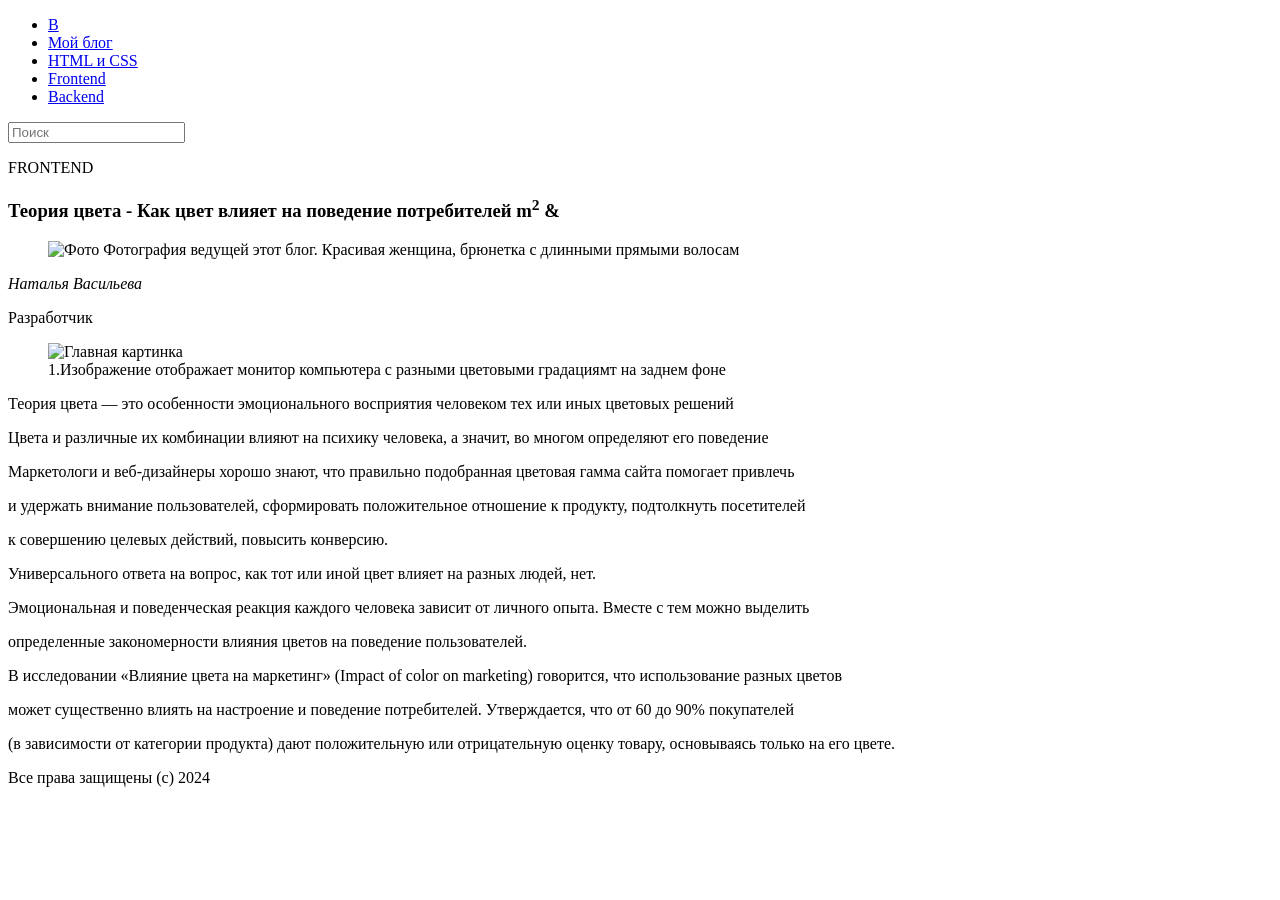
==== 1-Blog/index.html @ b60eff7e "Remove nested git repo, track 1-Blog contents directly" ====
<!DOCTYPE html>
<html lang="ru">
<head>
    <meta charset="UTF-8">
    <meta name="viewport" content="width=device-width, initial-scale=1.0">
    <title>Мой Блог</title>
    
</head>
<body>
    <header>
        <nav>
            <ul>
                <li><a href="#">В</a></li>
                <li><a href="#">Мой блог</a></li>
                <li><a href="#">HTML и CSS</a></li>
                <li><a href="#">Frontend</a></li>
                <li><a href="#">Backend</a></li>
            </ul>
            <input type="search" placeholder="Поиск" />
        </nav>
    </header>
    <main>
        <article>
            <section>
                <p>FRONTEND</p>
                <time datetime="12 мая 2024"></time>
                <h1>Теория цвета - Как цвет влияет на поведение потребителей m<sup>2</sup> &amp</h1>
                <figure>
                    <img src="#" alt="Фото">
                    <figurecaption>Фотография ведущей этот блог. Красивая женщина, брюнетка с длинными прямыми волосам</figurecaption>
                </figure>
                <address>Наталья Васильева</address>
                <p>Разработчик</p>
                <figure>
                    <img src="#" alt="Главная картинка">
                    <figcaption>1.Изображение отображает монитор компьютера с разными цветовыми градациямт на заднем фоне</figcaption>
                </figure>
            </section>
            <section>
                    <p>Теория цвета — это особенности эмоционального восприятия человеком
                    тех или иных цветовых решений</p>
                    <p>Цвета и различные их комбинации влияют
                    на психику человека, а значит, во многом определяют его поведение</p>
                    <p>Маркетологи и веб-дизайнеры хорошо знают, что правильно подобранная
                    цветовая гамма сайта помогает привлечь</p>
                    <p>и удержать внимание 
                    пользователей, сформировать положительное отношение к продукту, подтолкнуть посетителей</p>
                    <p>к совершению целевых действий, повысить конверсию.</p>
            </section>
            <section>
                    <p>Универсального ответа на вопрос, как тот или иной цвет влияет на разных людей, нет.</p>
                    <p>Эмоциональная и поведенческая реакция каждого человека зависит от личного опыта. 
                    Вместе с тем можно выделить</p>
                    <p>определенные закономерности влияния цветов на поведение 
                    пользователей.</p>
            </section>
            <section>
                    <p> В исследовании «Влияние цвета на маркетинг» (Impact of color on marketing) говорится,
                    что использование разных цветов</p>
                    <p>может существенно влиять на настроение и поведение
                    потребителей. Утверждается, что от 60 до 90% покупателей</p>
                    <p>(в зависимости от категории 
                    продукта) дают положительную или отрицательную оценку товару, основываясь только на 
                    его цвете.</p>
            </section>
        </article>
    </main>
    <footer>
        <p>Все права защищены (c) 2024</p>
    </footer>
    
</body>
</html>
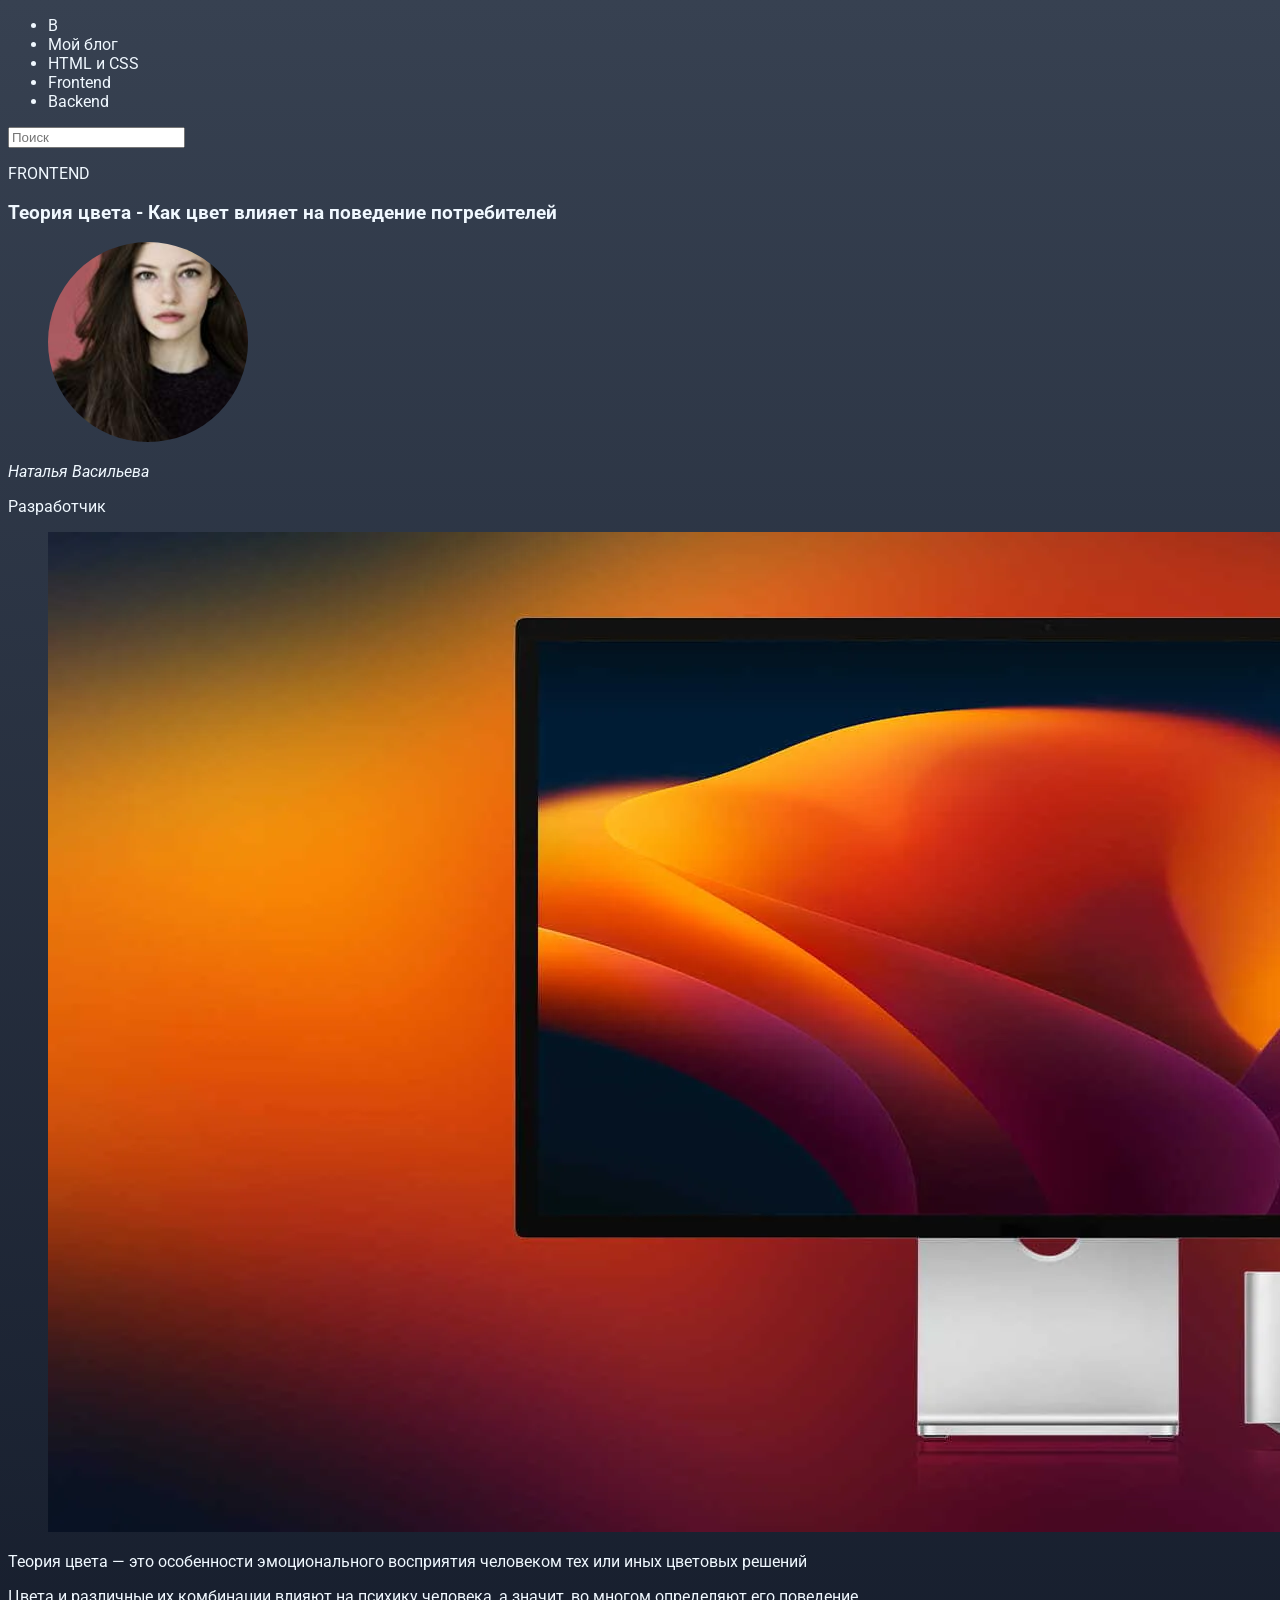
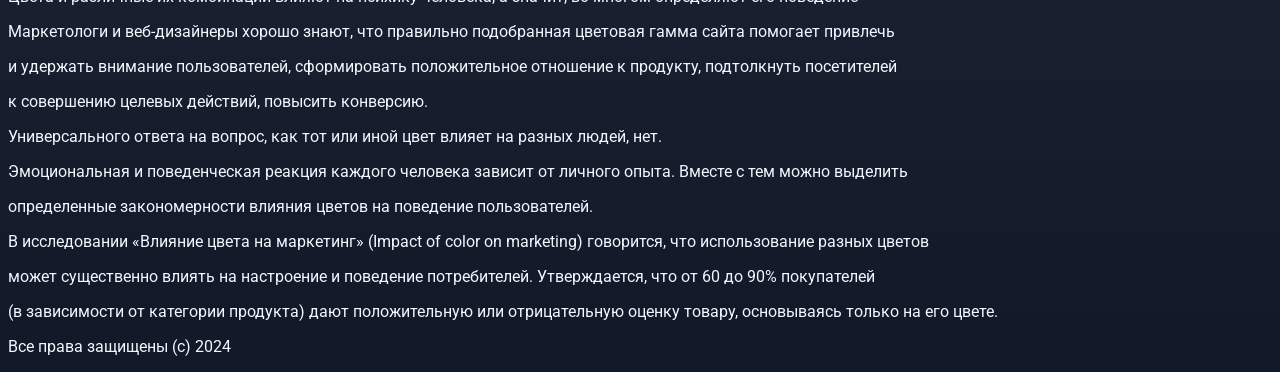
==== commit bf151a1d: "Добавлен фон и шрифты" ====
--- a/1-Blog/index.html
+++ b/1-Blog/index.html
@@ -1,13 +1,19 @@
 <!DOCTYPE html>
 <html lang="ru">
+
 <head>
     <meta charset="UTF-8">
     <meta name="viewport" content="width=device-width, initial-scale=1.0">
+    <link rel="preconnect" href="https://fonts.googleapis.com">
+    <link rel="preconnect" href="https://fonts.gstatic.com" crossorigin>
+    <link href="https://fonts.googleapis.com/css2?family=Roboto:ital,wght@0,100..900;1,100..900&display=swap"
+        rel="stylesheet">
+    <link rel="stylesheet" href="/1-Blog/styles/styles.css">
     <title>Мой Блог</title>
-    
 </head>
+
 <body>
-    <header>
+    <header class="header">
         <nav>
             <ul>
                 <li><a href="#">В</a></li>
@@ -21,46 +27,44 @@
     </header>
     <main>
         <article>
-            <section>
+            <section class="hero">
                 <p>FRONTEND</p>
                 <time datetime="12 мая 2024"></time>
-                <h1>Теория цвета - Как цвет влияет на поведение потребителей m<sup>2</sup> &amp</h1>
+                <h1>Теория цвета - Как цвет влияет на поведение потребителей</h1>
                 <figure>
-                    <img src="#" alt="Фото">
-                    <figurecaption>Фотография ведущей этот блог. Красивая женщина, брюнетка с длинными прямыми волосам</figurecaption>
+                    <img class="heroImage" src="/1-Blog/images/56d2936ddebdc3f275a19554e34f56b7ae22bd8b.png" alt="Фото">
                 </figure>
                 <address>Наталья Васильева</address>
                 <p>Разработчик</p>
                 <figure>
-                    <img src="#" alt="Главная картинка">
-                    <figcaption>1.Изображение отображает монитор компьютера с разными цветовыми градациямт на заднем фоне</figcaption>
+                    <img src="/1-Blog/images/8cefa35e4f3f91ff718dae25d01f84692996a2cd.png" alt="Главная картинка">
                 </figure>
             </section>
-            <section>
-                    <p>Теория цвета — это особенности эмоционального восприятия человеком
+            <section class="colorTheory">
+                <p>Теория цвета — это особенности эмоционального восприятия человеком
                     тех или иных цветовых решений</p>
-                    <p>Цвета и различные их комбинации влияют
+                <p>Цвета и различные их комбинации влияют
                     на психику человека, а значит, во многом определяют его поведение</p>
-                    <p>Маркетологи и веб-дизайнеры хорошо знают, что правильно подобранная
+                <p>Маркетологи и веб-дизайнеры хорошо знают, что правильно подобранная
                     цветовая гамма сайта помогает привлечь</p>
-                    <p>и удержать внимание 
+                <p>и удержать внимание
                     пользователей, сформировать положительное отношение к продукту, подтолкнуть посетителей</p>
-                    <p>к совершению целевых действий, повысить конверсию.</p>
+                <p>к совершению целевых действий, повысить конверсию.</p>
             </section>
-            <section>
-                    <p>Универсального ответа на вопрос, как тот или иной цвет влияет на разных людей, нет.</p>
-                    <p>Эмоциональная и поведенческая реакция каждого человека зависит от личного опыта. 
+            <section class="universalAnswer">
+                <p>Универсального ответа на вопрос, как тот или иной цвет влияет на разных людей, нет.</p>
+                <p>Эмоциональная и поведенческая реакция каждого человека зависит от личного опыта.
                     Вместе с тем можно выделить</p>
-                    <p>определенные закономерности влияния цветов на поведение 
+                <p>определенные закономерности влияния цветов на поведение
                     пользователей.</p>
             </section>
-            <section>
-                    <p> В исследовании «Влияние цвета на маркетинг» (Impact of color on marketing) говорится,
+            <section class="'colorMarketing">
+                <p> В исследовании «Влияние цвета на маркетинг» (Impact of color on marketing) говорится,
                     что использование разных цветов</p>
-                    <p>может существенно влиять на настроение и поведение
+                <p>может существенно влиять на настроение и поведение
                     потребителей. Утверждается, что от 60 до 90% покупателей</p>
-                    <p>(в зависимости от категории 
-                    продукта) дают положительную или отрицательную оценку товару, основываясь только на 
+                <p>(в зависимости от категории
+                    продукта) дают положительную или отрицательную оценку товару, основываясь только на
                     его цвете.</p>
             </section>
         </article>
@@ -68,6 +72,7 @@
     <footer>
         <p>Все права защищены (c) 2024</p>
     </footer>
-    
+
 </body>
+
 </html>
--- a/1-Blog/styles/styles.css
+++ b/1-Blog/styles/styles.css
@@ -0,0 +1,25 @@
+body {
+  background: linear-gradient(#374151, #111827);
+  font-family: "Roboto", sans-serif;
+  font-optical-sizing: auto;
+  font-weight: 400;
+  font-style: normal;
+  font-variation-settings: "wdth" 100;
+  color: aliceblue;
+} 
+li > a{
+    color: aliceblue;
+    text-decoration: none;
+    list-style-type: none;
+}
+.heroImage {
+  width: 200px;
+  height: 200px;
+  border-radius: 50%;
+  object-fit: cover;
+}
+h1 {
+}
+footer {
+    background-color: #121928;
+}
